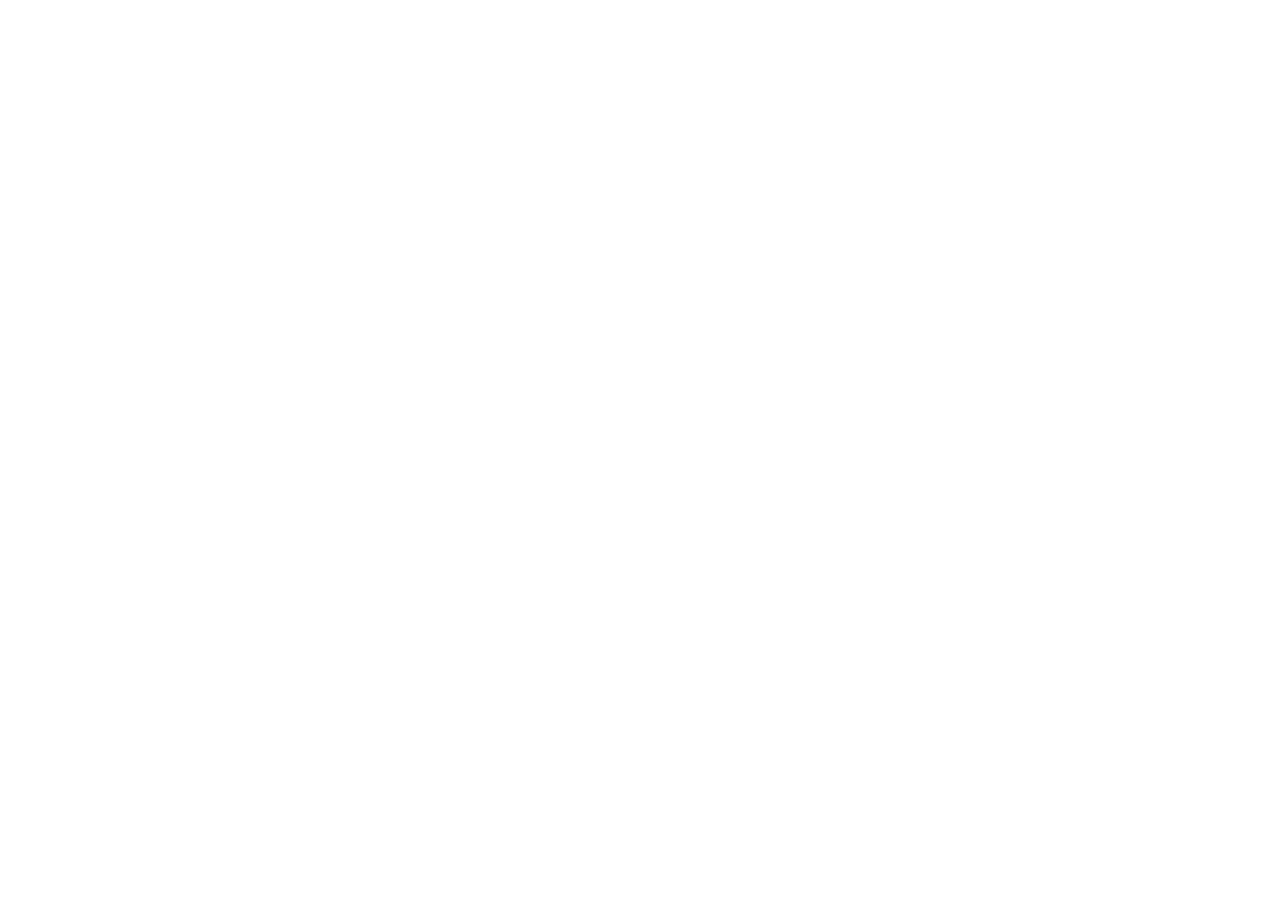
==== index.html @ 10342a0c "Link CSS file to HTML file" ====
<!DOCTYPE html>
<html lang="en">
  <head>
    <meta charset="UTF-8" />
    <meta http-equiv="X-UA-Compatible" content="IE=edge" />
    <meta name="viewport" content="width=device-width, initial-scale=1.0" />
    <title>Dashboard</title>
    <link rel="stylesheet" href="style.css" />
  </head>
  <body></body>
</html>
---- style.css ----
*,
*::after,
*::before {
  box-sizing: border-box;
}
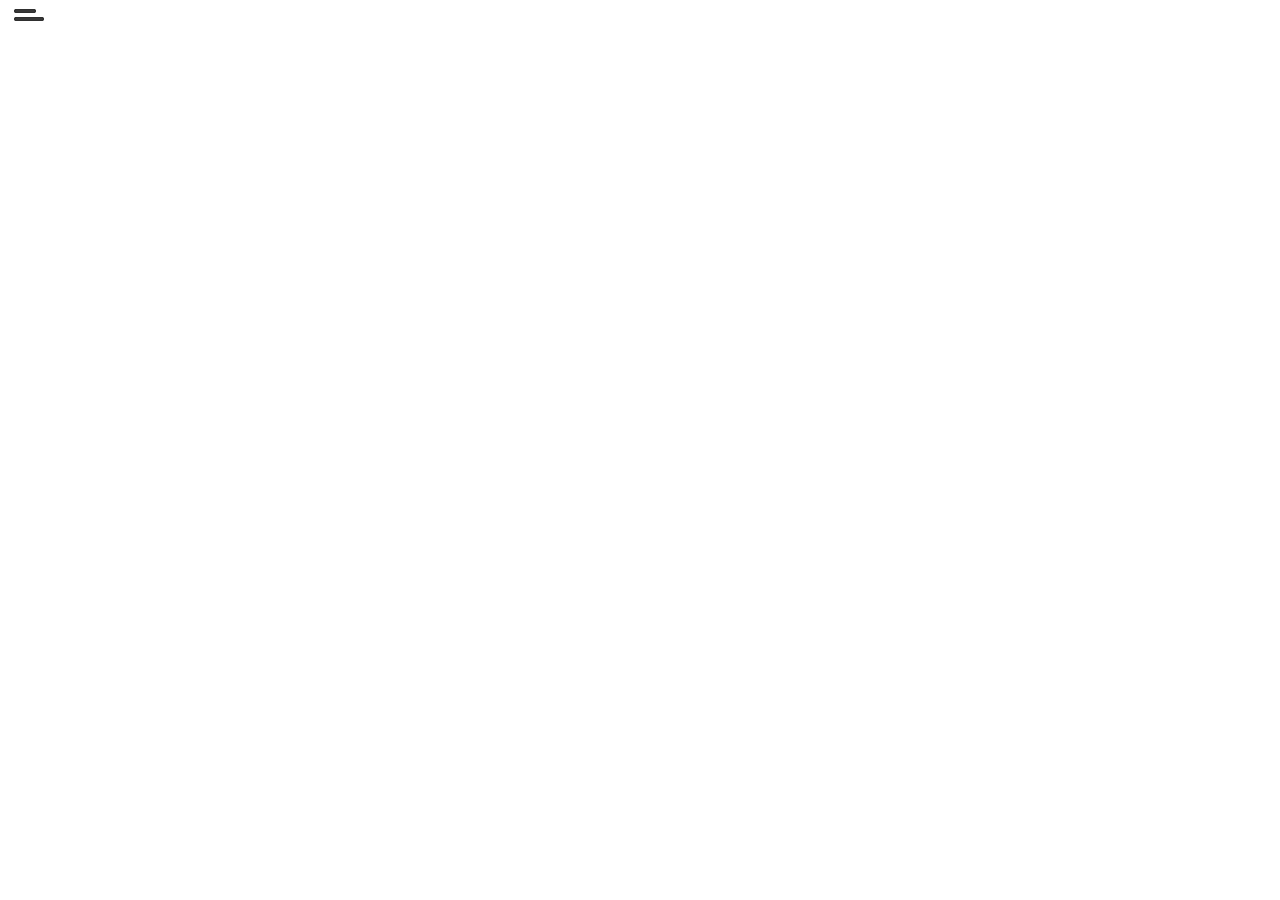
==== commit b2ae1f5f: "Add the Menu Button" ====
--- a/index.html
+++ b/index.html
@@ -7,5 +7,69 @@
     <title>Dashboard</title>
     <link rel="stylesheet" href="style.css" />
   </head>
-  <body></body>
+  <body>
+    <main class="container">
+        <button aria-label="open menu" class="iconButton menuButton">
+          <svg
+            xmlns="http://www.w3.org/2000/svg"
+            xmlns:xlink="http://www.w3.org/1999/xlink"
+            width="30"
+            height="12"
+            viewBox="0 0 30 12"
+          >
+            <defs>
+              <style>
+                .a {
+                  fill: none;
+                }
+                .b {
+                  clip-path: url(#a);
+                }
+                .c {
+                  fill: #373737;
+                  stroke: #2f2f2f;
+                  stroke-linecap: round;
+                  stroke-linejoin: round;
+                }
+                .d {
+                  stroke: none;
+                }
+              </style>
+              <clipPath id="a">
+                <rect class="a" width="30" height="12" />
+              </clipPath>
+            </defs>
+            <g class="b">
+              <g class="c">
+                <rect class="d" width="22" height="4" rx="2" />
+                <rect
+                  class="a"
+                  x="0.5"
+                  y="0.5"
+                  width="21"
+                  height="3"
+                  rx="1.5"
+                />
+              </g>
+              <g class="c" transform="translate(0 8)">
+                <rect class="d" width="30" height="4" rx="2" />
+                <rect
+                  class="a"
+                  x="0.5"
+                  y="0.5"
+                  width="29"
+                  height="3"
+                  rx="1.5"
+                />
+              </g>
+            </g>
+          </svg>
+        </button>
+        <!--Alternativ, den icon Button über <img src="Ordner/Dateiname" importieren-->
+        <div class="headerMenu">
+        </div>
+
+      </header>
+    </div>
+  </body>
 </html>
--- a/style.css
+++ b/style.css
@@ -3,3 +3,26 @@
 *::before {
   box-sizing: border-box;
 }
+
+.body {
+  margin: 0;
+  padding: 0;
+  height: 100vh;
+}
+
+.container {
+  display: grid;
+  height: 100%;
+  width: 100%;
+}
+
+.iconButton {
+  border: none;
+  background-color: transparent;
+  cursor: pointer;
+}
+
+.menuButton {
+  /*grid-column: 1/3*/
+  justify-self: start;
+}
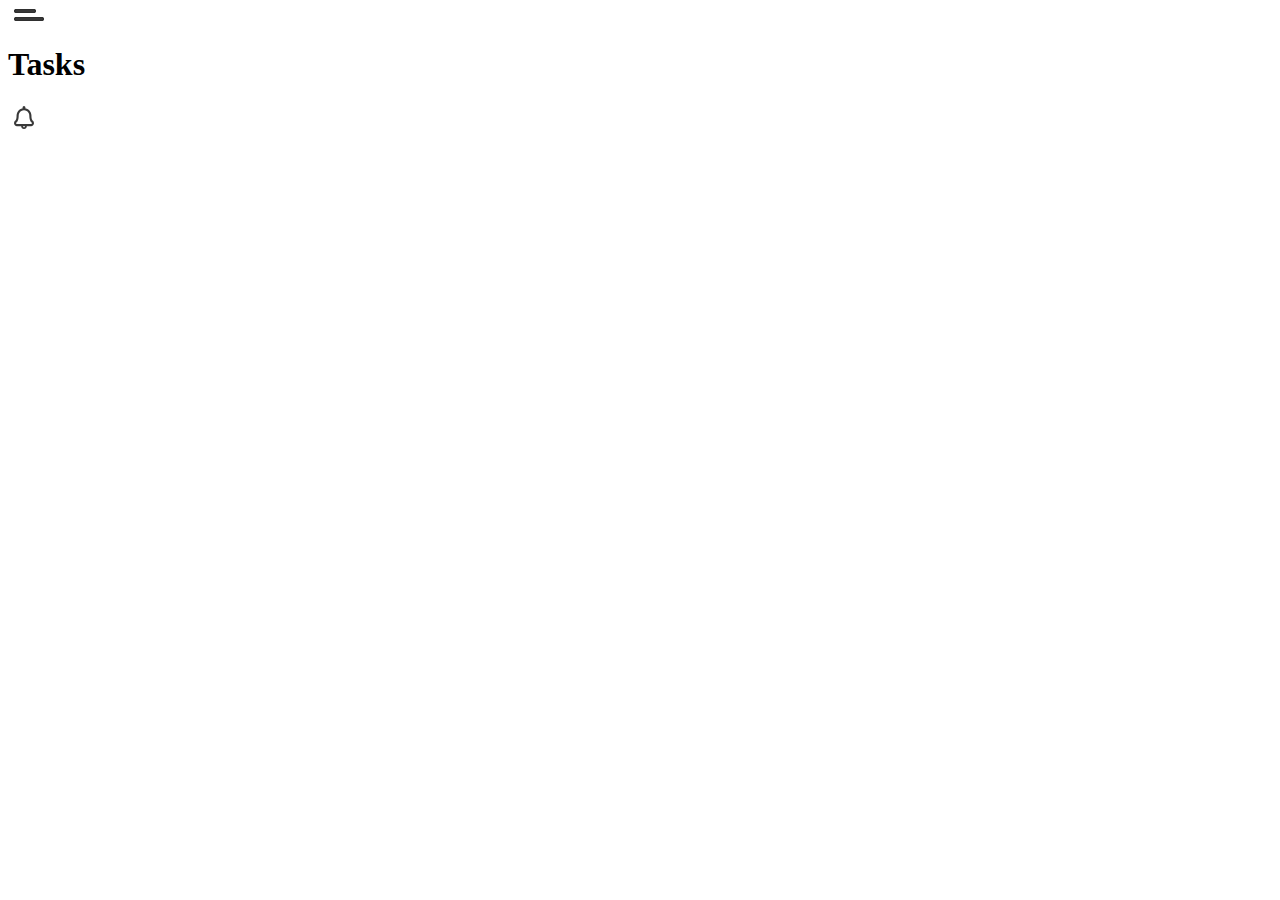
==== commit 50261a15: "Add notification button and headline" ====
--- a/index.html
+++ b/index.html
@@ -9,67 +9,15 @@
   </head>
   <body>
     <main class="container">
-        <button aria-label="open menu" class="iconButton menuButton">
-          <svg
-            xmlns="http://www.w3.org/2000/svg"
-            xmlns:xlink="http://www.w3.org/1999/xlink"
-            width="30"
-            height="12"
-            viewBox="0 0 30 12"
-          >
-            <defs>
-              <style>
-                .a {
-                  fill: none;
-                }
-                .b {
-                  clip-path: url(#a);
-                }
-                .c {
-                  fill: #373737;
-                  stroke: #2f2f2f;
-                  stroke-linecap: round;
-                  stroke-linejoin: round;
-                }
-                .d {
-                  stroke: none;
-                }
-              </style>
-              <clipPath id="a">
-                <rect class="a" width="30" height="12" />
-              </clipPath>
-            </defs>
-            <g class="b">
-              <g class="c">
-                <rect class="d" width="22" height="4" rx="2" />
-                <rect
-                  class="a"
-                  x="0.5"
-                  y="0.5"
-                  width="21"
-                  height="3"
-                  rx="1.5"
-                />
-              </g>
-              <g class="c" transform="translate(0 8)">
-                <rect class="d" width="30" height="4" rx="2" />
-                <rect
-                  class="a"
-                  x="0.5"
-                  y="0.5"
-                  width="29"
-                  height="3"
-                  rx="1.5"
-                />
-              </g>
-            </g>
-          </svg>
+      <button aria-label="open menu" class="iconButton menuButton">
+        <img src="src/assets/Menu.svg" alt="Menu Button" />
+      </button>
+      <div class="headerMenu">
+        <h1>Tasks</h1>
+        <button aria-label="show notifications" class="iconButton">
+          <img src="src/assets/notificationBell.svg" alt="Notification Bell" />
         </button>
-        <!--Alternativ, den icon Button über <img src="Ordner/Dateiname" importieren-->
-        <div class="headerMenu">
-        </div>
-
-      </header>
-    </div>
+      </div>
+    </main>
   </body>
 </html>
--- a/style.css
+++ b/style.css
@@ -23,6 +23,6 @@
 }
 
 .menuButton {
-  /*grid-column: 1/3*/
+  /* grid-column: 1/3 */
   justify-self: start;
 }
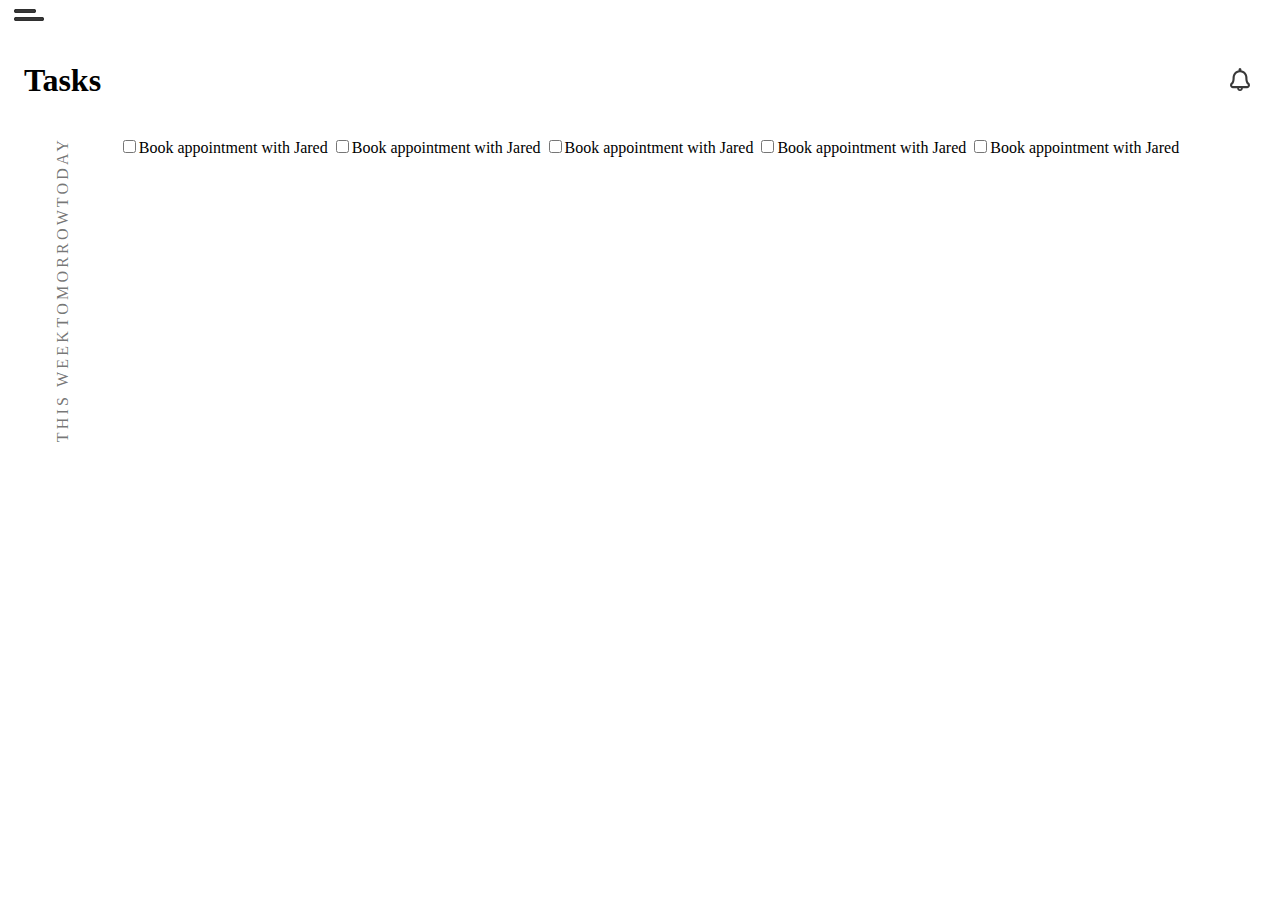
==== commit 9d09784e: "Add the dates to be selected and the task list" ====
--- a/index.html
+++ b/index.html
@@ -9,6 +9,7 @@
   </head>
   <body>
     <main class="container">
+      <!--Überschrift: Menu Button, Notification Bell und Überschrift-->
       <button aria-label="open menu" class="iconButton menuButton">
         <img src="src/assets/Menu.svg" alt="Menu Button" />
       </button>
@@ -18,6 +19,51 @@
           <img src="src/assets/notificationBell.svg" alt="Notification Bell" />
         </button>
       </div>
+
+      <!--Terminauswahl in einer section-->
+      <section class="dateSelector">
+        <a href="#" class="taskNavLink">Today</a>
+        <a href="#" class="taskNavLink">Tomorrow</a>
+        <a href="#" class="taskNavLink">This Week</a>
+      </section>
+
+      <!--Die taskList mit den einzelnen TaskItems hinzufügen, auch in einer section-->
+      <section class="taskList">
+        <label class="taskItem">
+          <input class="taskItem__checkbox" type="checkbox" name="tasks" /><span
+            class="taskItem__labelText"
+            >Book appointment with Jared</span
+          >
+        </label>
+
+        <label class="taskItem">
+          <input class="taskItem__checkbox" type="checkbox" name="tasks" /><span
+            class="taskItem__labelText"
+            >Book appointment with Jared</span
+          >
+        </label>
+
+        <label class="taskItem">
+          <input class="taskItem__checkbox" type="checkbox" name="tasks" /><span
+            class="taskItem__labelText"
+            >Book appointment with Jared</span
+          >
+        </label>
+
+        <label class="taskItem">
+          <input class="taskItem__checkbox" type="checkbox" name="tasks" /><span
+            class="taskItem__labelText"
+            >Book appointment with Jared</span
+          >
+        </label>
+
+        <label class="taskItem">
+          <input class="taskItem__checkbox" type="checkbox" name="tasks" /><span
+            class="taskItem__labelText"
+            >Book appointment with Jared</span
+          >
+        </label>
+      </section>
     </main>
   </body>
 </html>
--- a/style.css
+++ b/style.css
@@ -4,10 +4,31 @@
   box-sizing: border-box;
 }
 
+:root {
+  --ff-primary: "Roboto", sans-serif;
+  --ff-secondary: "Montserrat", sans-serif;
+  --clr-primary: #fe4775;
+  --clr-secondary: #161060;
+  --clr-text-primary: #393939;
+  --clr-text-secondary: #111;
+  --clr-text-passive: hsla(0, 0%, 0%, 0.55);
+  --clr-content-passive: #fbfbfb;
+  --fw-primary: 400;
+  --fw-secondary: 600;
+}
+
 .body {
   margin: 0;
   padding: 0;
   height: 100vh;
+}
+
+.headerMenu {
+  display: grid;
+  padding: 1em;
+  grid-column: 1/3;
+  grid-auto-flow: column;
+  justify-content: space-between;
 }
 
 .container {
@@ -23,6 +44,26 @@
 }
 
 .menuButton {
-  /* grid-column: 1/3 */
+  grid-column: 1/3;
   justify-self: start;
 }
+
+.dateSelector {
+  display: grid;
+  grid-column: 1/2;
+  grid-row: span 2;
+  place-items: center;
+}
+
+.taskNavLink {
+  color: var(--clr-text-passive);
+  writing-mode: vertical-lr;
+  transform: rotate(180deg);
+  text-decoration: none;
+  text-transform: uppercase;
+  letter-spacing: 0.2em;
+}
+
+.taskNavLink--active {
+  color: var(--clr-primary);
+}
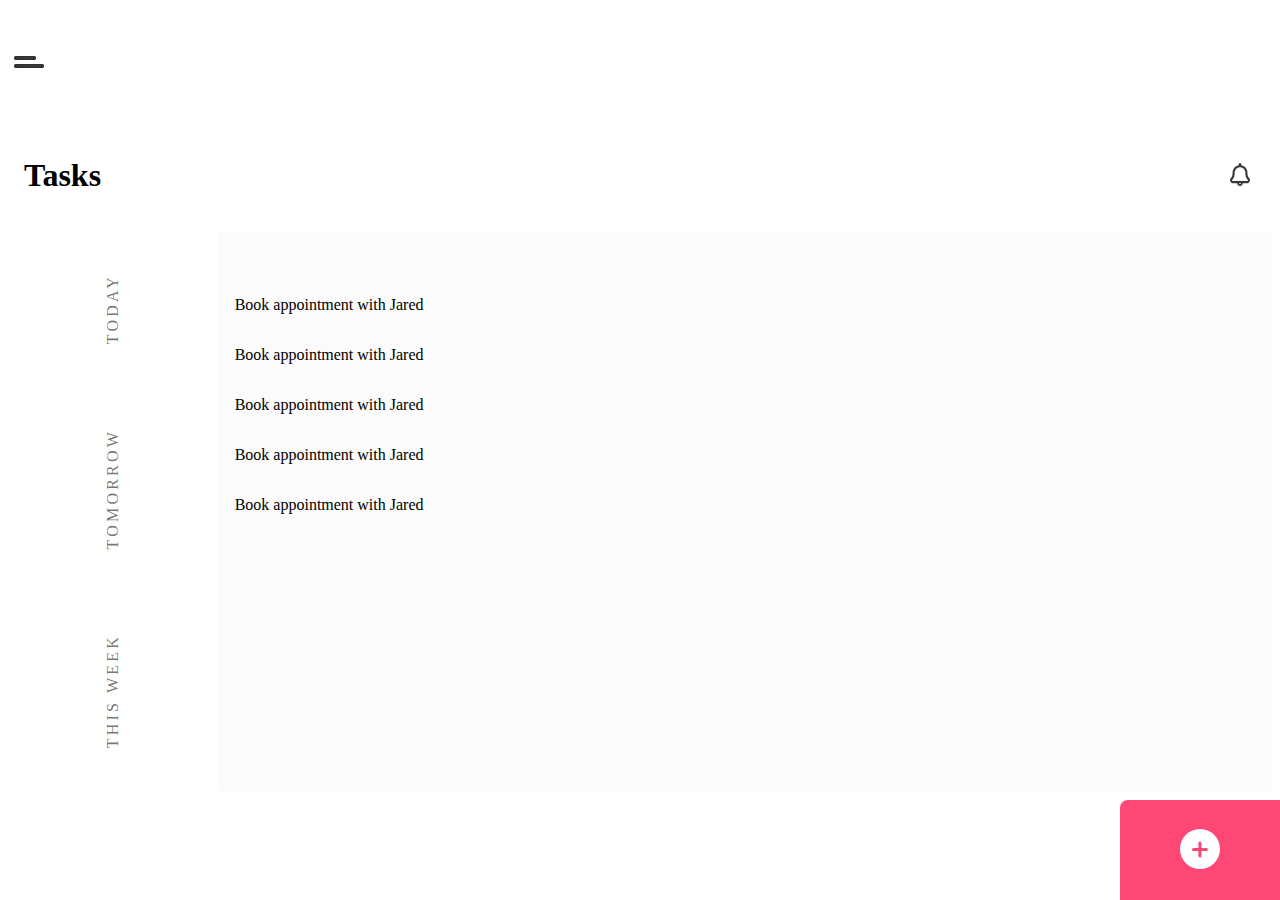
==== commit a8f50ac1: "Add the Add a task Button" ====
--- a/index.html
+++ b/index.html
@@ -64,6 +64,9 @@
           >
         </label>
       </section>
+      <button aria-label="Add a new task" class="actionButton">
+        <img src="src/assets/PlusSign.svg" alt="Plus sign to add a new task" />
+      </button>
     </main>
   </body>
 </html>
--- a/style.css
+++ b/style.css
@@ -18,9 +18,30 @@
 }
 
 .body {
+  font-family: var(--ff-primary);
   margin: 0;
-  padding: 0;
   height: 100vh;
+}
+
+input,
+button,
+select,
+optgroup,
+textarea {
+  margin: 0;
+  font-family: var(--ff-primary);
+}
+
+.container {
+  display: grid;
+  height: 100%;
+  grid-template-columns: 1fr 5fr;
+  grid-template-rows: 1fr 1fr 4fr 1fr;
+}
+
+.menuButton {
+  grid-column: 1/3;
+  justify-self: start;
 }
 
 .headerMenu {
@@ -31,28 +52,17 @@
   justify-content: space-between;
 }
 
-.container {
+.dateSelector {
   display: grid;
-  height: 100%;
-  width: 100%;
+  grid-column: 1/2;
+  grid-row: span 2;
+  place-items: center;
 }
 
 .iconButton {
   border: none;
   background-color: transparent;
   cursor: pointer;
-}
-
-.menuButton {
-  grid-column: 1/3;
-  justify-self: start;
-}
-
-.dateSelector {
-  display: grid;
-  grid-column: 1/2;
-  grid-row: span 2;
-  place-items: center;
 }
 
 .taskNavLink {
@@ -67,3 +77,38 @@
 .taskNavLink--active {
   color: var(--clr-primary);
 }
+
+.taskList {
+  grid-column: 2/3;
+  grid-row: span 2;
+  overflow: auto;
+  padding-left: 1em;
+  padding-top: 4em;
+  background-color: var(--clr-content-passive);
+}
+
+.taskItem {
+  display: block;
+  margin-bottom: 2em;
+}
+
+.taskItem__checkbox {
+  opacity: 0;
+  width: 0;
+  height: 0;
+}
+
+.taskItem__checkbox:checked + .taskItem__labelText {
+  text-decoration: line-through 0.14em var(--clr-primary);
+}
+
+.actionButton {
+  width: 10rem;
+  height: 100px;
+  background-color: var(--clr-primary);
+  border: none;
+  border-top-left-radius: 8px;
+  position: absolute;
+  bottom: 0;
+  right: 0;
+}
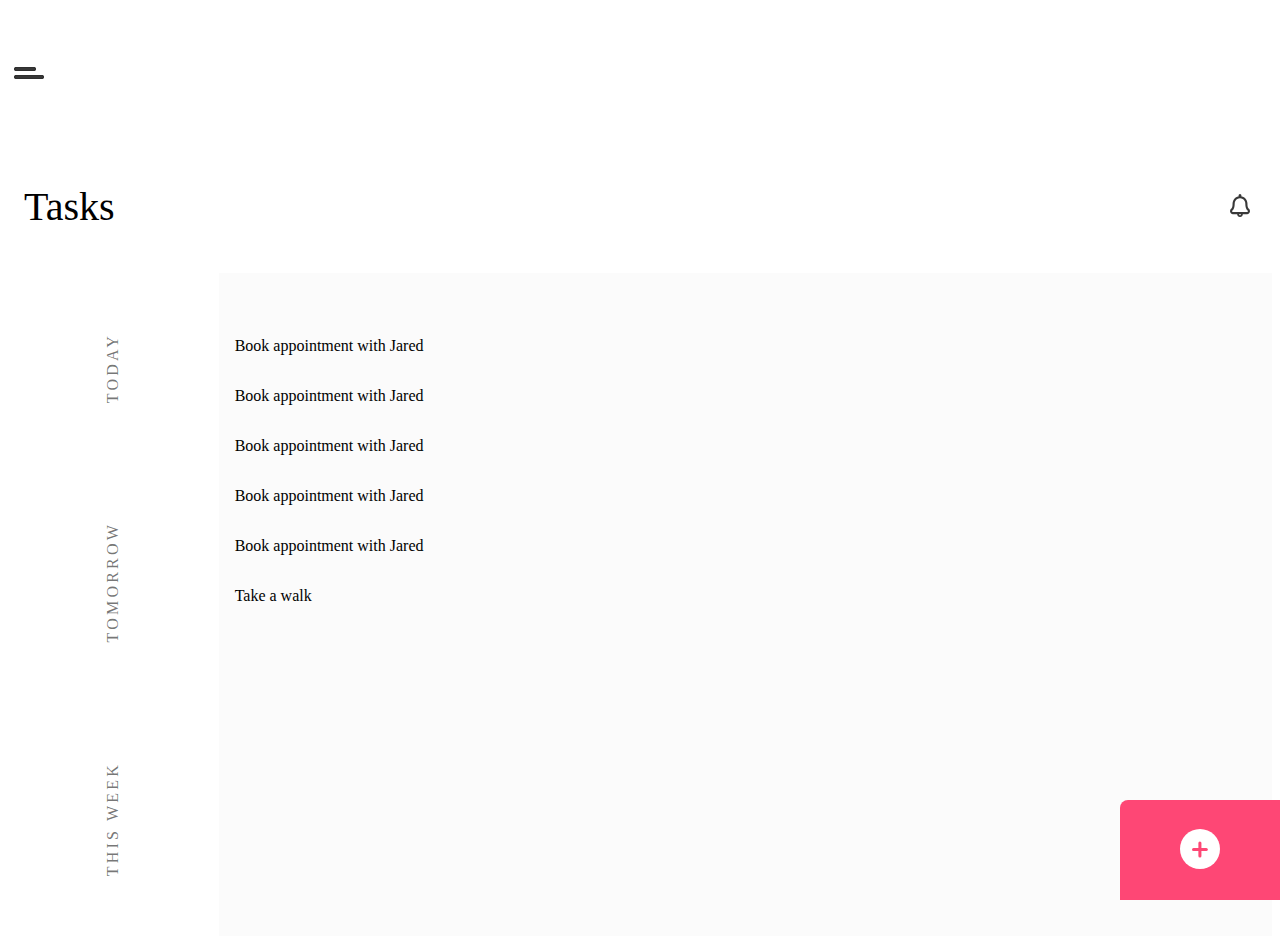
==== commit 8b67673c: "Link index.js with index.html" ====
--- a/index.html
+++ b/index.html
@@ -68,5 +68,6 @@
         <img src="src/assets/PlusSign.svg" alt="Plus sign to add a new task" />
       </button>
     </main>
+    <script src="index.js" defer="true"></script>
   </body>
 </html>
--- a/style.css
+++ b/style.css
@@ -32,6 +32,18 @@
   font-family: var(--ff-primary);
 }
 
+h1,
+h2,
+h3,
+h5,
+h6 {
+  font-weight: var(--fw-primary);
+}
+
+h1 {
+  font-size: 2.5rem;
+}
+
 .container {
   display: grid;
   height: 100%;
@@ -112,3 +124,78 @@
   bottom: 0;
   right: 0;
 }
+
+.addTask__container {
+  height: 100vh;
+  display: grid;
+  grid-template-rows: 1fr 2.3fr;
+}
+
+.addTask__headline {
+  align-self: center;
+  padding-left: 1.5rem;
+}
+
+.addTaskForm {
+  display: flex;
+  flex-direction: column;
+  justify-content: space-between;
+}
+
+.addTaskForm__userInput {
+  margin-left: 1.5em;
+}
+
+.addTaskForm__description {
+  display: block;
+  text-transform: uppercase;
+  letter-spacing: 0.2em;
+  padding: 0;
+}
+
+.addTaskForm__textInput {
+  font-size: 2.5rem;
+  padding: 0.5em 0.3em 0.5em 0.1em;
+  width: 100%;
+  border: none;
+  border-bottom: 0.1em solid var(--clr-text-passive);
+}
+
+.addTaskForm__textInput::placeholder {
+  color: var(--clr-text-passive);
+}
+
+.addTaskForm__fieldset {
+  border: none;
+  padding: 0;
+  margin: 3em 0 0 0;
+}
+
+.addTaskForm__radioGroup {
+  border: none;
+  background-color: var(--clr-content-passive);
+  margin-top: 1em;
+  padding: 2em 1em;
+  display: flex;
+  flex-direction: row;
+  justify-content: space-around;
+}
+
+.addTaskForm__radio {
+  width: 0;
+  height: 0;
+  opacity: 0;
+}
+
+.addTaskForm__radio:checked + .addTaskForm__radioLabel {
+  color: var(--clr-primary);
+}
+
+.addTaskForm__submit {
+  font-size: 1.2rem;
+  border: none;
+  width: 100%;
+  padding: 2rem;
+  background-color: var(--clr-primary);
+  color: #fff;
+}
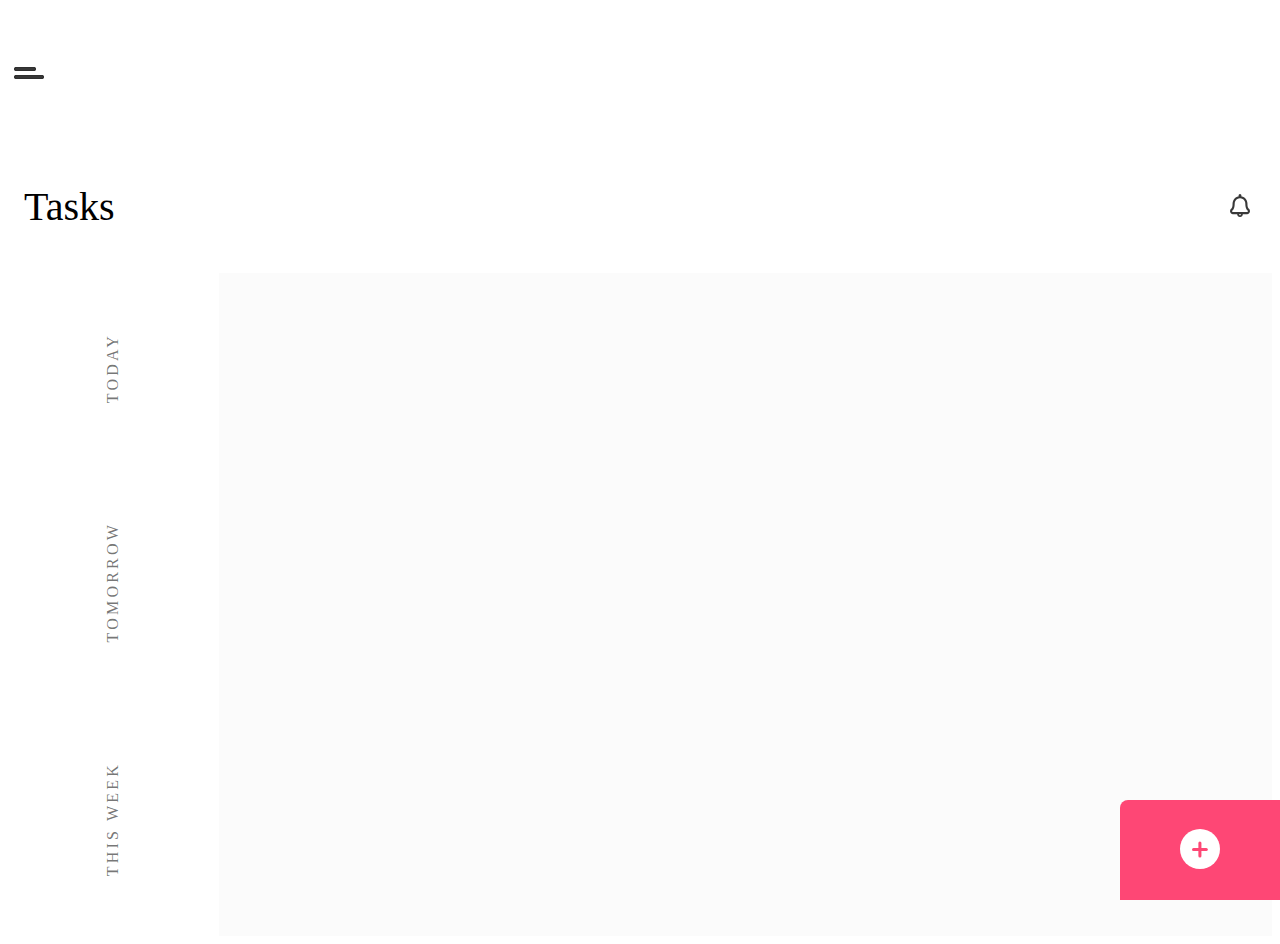
==== commit 9ddf8b59: "Cretae function to get sth from and to put sth on local storage" ====
--- a/index.html
+++ b/index.html
@@ -29,45 +29,12 @@
 
       <!--Die taskList mit den einzelnen TaskItems hinzufügen, auch in einer section-->
       <section class="taskList">
-        <label class="taskItem">
-          <input class="taskItem__checkbox" type="checkbox" name="tasks" /><span
-            class="taskItem__labelText"
-            >Book appointment with Jared</span
-          >
-        </label>
-
-        <label class="taskItem">
-          <input class="taskItem__checkbox" type="checkbox" name="tasks" /><span
-            class="taskItem__labelText"
-            >Book appointment with Jared</span
-          >
-        </label>
-
-        <label class="taskItem">
-          <input class="taskItem__checkbox" type="checkbox" name="tasks" /><span
-            class="taskItem__labelText"
-            >Book appointment with Jared</span
-          >
-        </label>
-
-        <label class="taskItem">
-          <input class="taskItem__checkbox" type="checkbox" name="tasks" /><span
-            class="taskItem__labelText"
-            >Book appointment with Jared</span
-          >
-        </label>
-
-        <label class="taskItem">
-          <input class="taskItem__checkbox" type="checkbox" name="tasks" /><span
-            class="taskItem__labelText"
-            >Book appointment with Jared</span
-          >
-        </label>
+        <!--Add tasks via index.js-->
       </section>
       <button aria-label="Add a new task" class="actionButton">
         <img src="src/assets/PlusSign.svg" alt="Plus sign to add a new task" />
       </button>
     </main>
-    <script src="index.js" defer="true"></script>
+    <script src="index.js" defer="true" type="module"></script>
   </body>
 </html>
